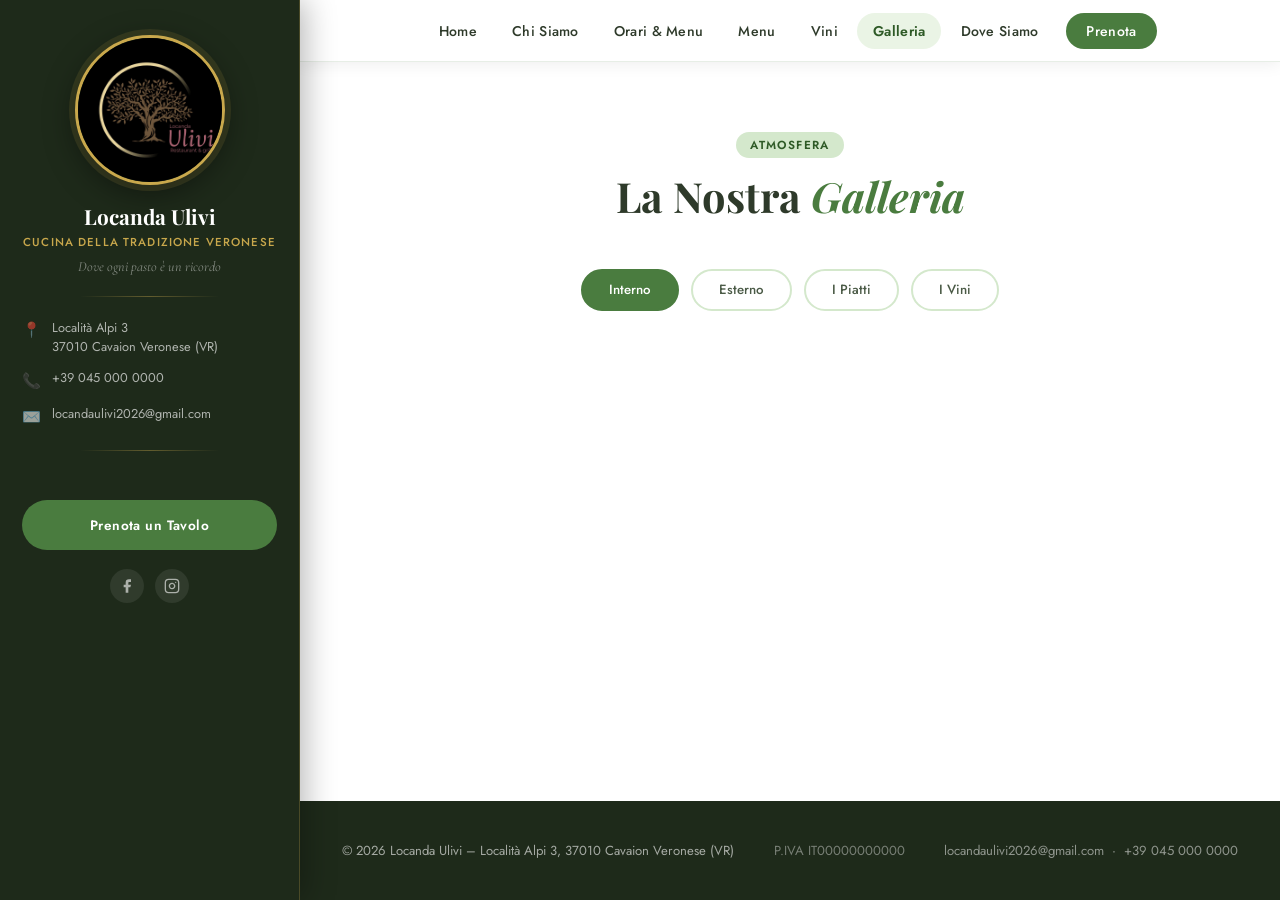
==== pages/galleria.html @ abba372a "Add files via upload" ====
<!DOCTYPE html>
<html lang="it">
<head>
  <meta charset="UTF-8"/>
  <meta name="viewport" content="width=device-width, initial-scale=1.0"/>
  <title>Galleria – Locanda Ulivi</title>
  <link rel="preconnect" href="https://fonts.googleapis.com"/>
  <link href="https://fonts.googleapis.com/css2?family=Playfair+Display:ital,wght@0,400;0,600;0,700;1,400&family=Cormorant+Garamond:ital,wght@0,300;0,400;1,400&family=Jost:wght@300;400;500;600&display=swap" rel="stylesheet"/>
  <link rel="stylesheet" href="../css/style.css"/>
</head>
<body>
<aside id="left-sidebar"></aside>
<div id="page-content">
  <nav id="navbar"></nav>

  <section class="section" style="flex:1">
    <div class="container">
      <div class="section-header">
        <span class="section-tag">Atmosfera</span>
        <h2>La Nostra <em>Galleria</em></h2>
      </div>

      <div class="g-tabs">
        <button class="gtab active" data-g="interno">Interno</button>
        <button class="gtab" data-g="esterno">Esterno</button>
        <button class="gtab" data-g="piatti">I Piatti</button>
        <button class="gtab" data-g="vini">I Vini</button>
      </div>

      <div class="g-grid" id="g-grid"></div>
    </div>
  </section>

  <footer id="footer"></footer>
</div>

<!-- LIGHTBOX -->
<div class="lightbox" id="lightbox">
  <div class="lb-bg" id="lb-bg"></div>
  <img src="" alt="" class="lb-img" id="lb-img"/>
  <button class="lb-close" id="lb-close">✕</button>
</div>

<script src="../js/data.js"></script>
<script src="../js/layout.js"></script>
<script>
// Cartelle delle foto — aggiungi nomi file qui quando hai le foto
// oppure mettile nelle cartelle e il sito le mostrerà automaticamente
const FOTO_CARTELLE = {
  interno: [
    { src: '../images/interno/foto1.jpg', alt: 'Interno 1' },
    { src: '../images/interno/foto2.jpg', alt: 'Interno 2' },
    { src: '../images/interno/foto3.jpg', alt: 'Interno 3' },
    { src: '../images/interno/foto4.jpg', alt: 'Interno 4' },
  ],
  esterno: [
    { src: '../images/esterno/foto1.jpg', alt: 'Esterno 1' },
    { src: '../images/esterno/foto2.jpg', alt: 'Esterno 2' },
    { src: '../images/esterno/foto3.jpg', alt: 'Esterno 3' },
  ],
  piatti: [
    { src: '../images/piatti/foto1.jpg', alt: 'Piatto 1' },
    { src: '../images/piatti/foto2.jpg', alt: 'Piatto 2' },
    { src: '../images/piatti/foto3.jpg', alt: 'Piatto 3' },
    { src: '../images/piatti/foto4.jpg', alt: 'Piatto 4' },
    { src: '../images/piatti/foto5.jpg', alt: 'Piatto 5' },
    { src: '../images/piatti/foto6.jpg', alt: 'Piatto 6' },
  ],
  vini: [
    { src: '../images/vini/foto1.jpg', alt: 'Vino 1' },
    { src: '../images/vini/foto2.jpg', alt: 'Vino 2' },
    { src: '../images/vini/foto3.jpg', alt: 'Vino 3' },
  ]
};

let currentCat = 'interno';

document.addEventListener('DOMContentLoaded', () => {
  buildLayout('galleria');
  renderGalleria('interno');

  document.querySelectorAll('.gtab').forEach(btn => {
    btn.addEventListener('click', () => {
      document.querySelectorAll('.gtab').forEach(b => b.classList.remove('active'));
      btn.classList.add('active');
      currentCat = btn.dataset.g;
      renderGalleria(currentCat);
    });
  });

  document.getElementById('lb-close').addEventListener('click', closeLb);
  document.getElementById('lb-bg').addEventListener('click', closeLb);
  document.addEventListener('keydown', e => { if(e.key==='Escape') closeLb(); });
});

function renderGalleria(cat) {
  const photos = FOTO_CARTELLE[cat] || [];
  const grid = document.getElementById('g-grid');
  let html = '';
  let hasAny = false;

  photos.forEach(ph => {
    html += `
      <div class="g-slot" data-src="${ph.src}" data-alt="${ph.alt}">
        <img src="${ph.src}" alt="${ph.alt}"
             onerror="this.parentElement.style.display='none'"/>
      </div>`;
    hasAny = true;
  });

  if (!hasAny) {
    html = `
      <div class="g-ph">📷<span>Carica le foto in images/${cat}/</span></div>
      <div class="g-ph">📷<span>Rinomina: foto1.jpg, foto2.jpg…</span></div>
      <div class="g-ph">📷<span>Poi ricarica la pagina</span></div>
    `;
  }

  grid.innerHTML = html;

  // Lightbox click
  grid.querySelectorAll('.g-slot').forEach(slot => {
    slot.addEventListener('click', () => {
      const img = slot.querySelector('img');
      if (img) {
        document.getElementById('lb-img').src = slot.dataset.src;
        document.getElementById('lb-img').alt = slot.dataset.alt;
        document.getElementById('lightbox').classList.add('active');
        document.body.style.overflow = 'hidden';
      }
    });
  });
}

function closeLb() {
  document.getElementById('lightbox').classList.remove('active');
  document.body.style.overflow = '';
}
</script>
</body>
</html>
---- css/style.css ----
/* ===== ROOT & RESET ===== */
*, *::before, *::after { box-sizing: border-box; margin: 0; padding: 0; }

:root {
  --green:        #4a7c3f;
  --green-dark:   #2e5a26;
  --green-mid:    #5c9150;
  --green-light:  #d4e8cc;
  --green-pale:   #eaf4e5;
  --olive:        #6b7c3a;
  --gold:         #c9a84c;
  --gold-light:   #e8c870;
  --wine:         #7a2d2d;
  --cream:        #f8f3eb;
  --cream-dark:   #ede5d0;
  --dark:         #1e2a1a;
  --charcoal:     #2c3a28;
  --text:         #2e3a2a;
  --text-mid:     #4a5a46;
  --text-light:   #6b7a66;
  --white:        #ffffff;
  --shadow:       0 4px 24px rgba(0,0,0,0.09);
  --shadow-lg:    0 12px 48px rgba(0,0,0,0.14);
  --radius:       14px;
  --radius-sm:    8px;
  --sidebar-w:    300px;
  --navbar-h:     62px;
  --tr:           all 0.32s cubic-bezier(0.4,0,0.2,1);
}

html { scroll-behavior: smooth; }
body {
  font-family: 'Jost', sans-serif;
  color: var(--text);
  background: var(--white);
  overflow-x: hidden;
}
h1,h2,h3,h4 { font-family: 'Playfair Display', serif; line-height: 1.2; }
em { font-family: 'Playfair Display', serif; font-style: italic; color: var(--green); }
a { text-decoration: none; color: inherit; transition: var(--tr); }
ul { list-style: none; }
img { max-width: 100%; display: block; }
input, select, textarea, button { font-family: 'Jost', sans-serif; }

/* ===== LAYOUT PRINCIPALE ===== */
#left-sidebar {
  position: fixed;
  left: 0; top: 0; bottom: 0;
  width: var(--sidebar-w);
  background: var(--dark);
  z-index: 1000;
  display: flex;
  flex-direction: column;
  border-right: 1px solid rgba(201,168,76,0.25);
  box-shadow: 4px 0 30px rgba(0,0,0,0.3);
  overflow-y: auto;
}

.sidebar-inner {
  display: flex;
  flex-direction: column;
  align-items: center;
  padding: 2.2rem 1.4rem 1.5rem;
  text-align: center;
  flex: 1;
}

.sidebar-stemma {
  width: 150px;
  height: 150px;
  object-fit: cover;
  border-radius: 50%;
  border: 3px solid var(--gold);
  box-shadow: 0 0 0 6px rgba(201,168,76,0.12), 0 8px 32px rgba(0,0,0,0.45);
  margin-bottom: 1.2rem;
  transition: transform 0.4s ease;
}
.sidebar-stemma:hover { transform: scale(1.04); }

.sidebar-nome {
  font-family: 'Playfair Display', serif;
  font-size: 1.3rem;
  color: var(--white);
  font-weight: 700;
  line-height: 1.2;
  margin-bottom: 0.3rem;
}

.sidebar-sub {
  font-size: 0.72rem;
  color: var(--gold);
  letter-spacing: 0.1em;
  text-transform: uppercase;
  font-weight: 500;
  margin-bottom: 0.2rem;
}

.sidebar-tagline {
  font-family: 'Cormorant Garamond', serif;
  font-size: 0.88rem;
  color: rgba(255,255,255,0.45);
  font-style: italic;
  margin-top: 0.3rem;
}

.sidebar-divider {
  width: 55%;
  height: 1px;
  background: linear-gradient(90deg, transparent, rgba(201,168,76,0.4), transparent);
  margin: 1.3rem 0;
}

.sidebar-info {
  width: 100%;
  display: flex;
  flex-direction: column;
  gap: 0.75rem;
}

.sb-row {
  display: flex;
  align-items: flex-start;
  gap: 0.65rem;
  font-size: 0.8rem;
  color: rgba(255,255,255,0.65);
  text-align: left;
  line-height: 1.5;
}

.sb-icon {
  font-size: 0.95rem;
  flex-shrink: 0;
  margin-top: 0.1rem;
  opacity: 0.85;
}

.sb-row a {
  color: rgba(255,255,255,0.65);
  transition: var(--tr);
  word-break: break-word;
}
.sb-row a:hover { color: var(--gold); }

.sidebar-cta {
  display: block;
  width: 100%;
  background: var(--green);
  color: var(--white) !important;
  text-align: center;
  padding: 0.8rem 1rem;
  border-radius: 50px;
  font-weight: 600;
  font-size: 0.85rem;
  letter-spacing: 0.03em;
  transition: var(--tr);
  margin-top: 1.8rem;
  border: 2px solid transparent;
}
.sidebar-cta:hover {
  background: transparent;
  border-color: var(--gold);
  color: var(--gold) !important;
}

.sidebar-social {
  display: flex;
  gap: 0.7rem;
  justify-content: center;
  margin-top: 1.2rem;
}
.sidebar-social a {
  width: 34px; height: 34px;
  border-radius: 50%;
  background: rgba(255,255,255,0.08);
  color: rgba(255,255,255,0.6);
  display: flex; align-items: center; justify-content: center;
  font-size: 0.85rem;
  transition: var(--tr);
}
.sidebar-social a:hover { background: var(--green); color: var(--white); }

/* ===== NAVBAR IN ALTO ===== */
#navbar {
  position: fixed;
  top: 0;
  left: var(--sidebar-w);
  right: 0;
  height: var(--navbar-h);
  z-index: 900;
  background: rgba(255,255,255,0.97);
  backdrop-filter: blur(12px);
  border-bottom: 1px solid rgba(74,124,63,0.13);
  box-shadow: 0 2px 16px rgba(0,0,0,0.07);
}

.nav-inner {
  height: 100%;
  display: flex;
  align-items: center;
  justify-content: center;
  padding: 0 2rem;
  gap: 0.3rem;
}

.nav-links {
  display: flex;
  align-items: center;
  gap: 0.2rem;
  list-style: none;
}

.nav-links a {
  font-size: 0.88rem;
  font-weight: 500;
  color: var(--text);
  padding: 0.5rem 1rem;
  border-radius: 50px;
  letter-spacing: 0.02em;
  transition: var(--tr);
}
.nav-links a:hover { color: var(--green); background: var(--green-pale); }
.nav-links a.active { color: var(--green-dark); font-weight: 600; background: var(--green-pale); }
.nav-cta {
  background: var(--green) !important;
  color: var(--white) !important;
  margin-left: 0.5rem;
  padding: 0.5rem 1.3rem !important;
}
.nav-cta:hover { background: var(--green-dark) !important; }

/* Mobile hamburger */
.hamburger {
  display: none;
  flex-direction: column;
  gap: 5px;
  background: none;
  border: none;
  cursor: pointer;
  padding: 6px;
  margin-left: auto;
}
.hamburger span { display: block; width: 24px; height: 2px; background: var(--green-dark); border-radius: 2px; transition: var(--tr); }
.hamburger.active span:nth-child(1) { transform: rotate(45deg) translate(5px,5px); }
.hamburger.active span:nth-child(2) { opacity: 0; }
.hamburger.active span:nth-child(3) { transform: rotate(-45deg) translate(5px,-5px); }

/* ===== CONTENUTO PRINCIPALE ===== */
#page-content {
  margin-left: var(--sidebar-w);
  padding-top: var(--navbar-h);
  min-height: 100vh;
  display: flex;
  flex-direction: column;
}

.container { max-width: 960px; margin: 0 auto; padding: 0 2rem; }

/* ===== SEZIONI ===== */
.section { padding: 70px 0; }
.section-green { background: var(--green-pale); padding: 70px 0; }
.section-dark { background: var(--dark); padding: 70px 0; }
.section-cream { background: var(--cream); padding: 70px 0; }

.section-header { text-align: center; margin-bottom: 3rem; }
.section-header h2 { font-size: clamp(1.8rem, 3.5vw, 2.6rem); margin-bottom: 0.6rem; }
.section-header p { color: var(--text-light); max-width: 560px; margin: 0 auto; }

.section-tag {
  display: inline-block;
  background: var(--green-light);
  color: var(--green-dark);
  font-size: 0.73rem;
  font-weight: 600;
  letter-spacing: 0.12em;
  text-transform: uppercase;
  padding: 0.3rem 0.9rem;
  border-radius: 50px;
  margin-bottom: 0.8rem;
}
.section-tag.light { background: rgba(255,255,255,0.2); color: var(--white); }

/* ===== BOTTONI ===== */
.btn-primary {
  display: inline-block;
  background: var(--green);
  color: var(--white);
  padding: 0.85rem 2.2rem;
  border-radius: 50px;
  font-weight: 600;
  font-size: 0.95rem;
  letter-spacing: 0.04em;
  border: none;
  cursor: pointer;
  transition: var(--tr);
}
.btn-primary:hover { background: var(--green-dark); transform: translateY(-2px); box-shadow: 0 8px 24px rgba(74,124,63,0.35); }
.btn-primary.small { padding: 0.6rem 1.4rem; font-size: 0.88rem; }
.btn-outline {
  display: inline-block;
  background: transparent;
  color: var(--white);
  padding: 0.85rem 2.2rem;
  border-radius: 50px;
  font-weight: 600;
  font-size: 0.95rem;
  border: 2px solid rgba(255,255,255,0.7);
  cursor: pointer;
  transition: var(--tr);
}
.btn-outline:hover { background: rgba(255,255,255,0.15); }

/* ===== FOOTER ===== */
#footer {
  background: var(--dark);
  color: rgba(255,255,255,0.6);
  padding: 2.5rem 0;
  margin-top: auto;
}
.footer-inner {
  display: flex;
  justify-content: space-between;
  align-items: center;
  flex-wrap: wrap;
  gap: 1rem;
  font-size: 0.82rem;
}
.footer-inner a { color: rgba(255,255,255,0.5); }
.footer-inner a:hover { color: var(--gold); }
.footer-piva { color: rgba(255,255,255,0.4); }

/* ===== HOME HERO ===== */
.home-hero {
  background: linear-gradient(135deg, var(--green-dark) 0%, #3a6e30 50%, var(--olive) 100%);
  padding: 3.5rem 2rem 2.5rem;
  text-align: center;
  color: var(--white);
  position: relative;
  overflow: hidden;
}
.home-hero::before {
  content: '';
  position: absolute; inset: 0;
  background-image: radial-gradient(ellipse at 30% 50%, rgba(201,168,76,0.12) 0%, transparent 60%);
}
.home-hero-content { position: relative; z-index: 1; }
.home-hero h1 {
  font-size: clamp(2.5rem, 6vw, 4.5rem);
  font-weight: 700;
  line-height: 1.0;
  margin-bottom: 0.6rem;
}
.home-hero h1 em { color: var(--gold-light); }
.home-hero-sub {
  font-family: 'Cormorant Garamond', serif;
  font-size: 1.2rem;
  color: rgba(255,255,255,0.8);
  margin-bottom: 2rem;
  font-style: italic;
}
.home-hero-actions { display: flex; gap: 1rem; justify-content: center; flex-wrap: wrap; }

/* ===== HOME FOTO ===== */
.foto-grid {
  display: grid;
  grid-template-columns: 1.4fr 1fr 1fr;
  grid-template-rows: 340px;
  gap: 1rem;
  padding: 2rem;
}

.foto-slot {
  border-radius: var(--radius);
  overflow: hidden;
  position: relative;
  cursor: pointer;
  background: var(--green-pale);
}
.foto-slot img {
  width: 100%;
  height: 100%;
  object-fit: cover;
  transition: transform 0.5s ease;
}
.foto-slot:hover img { transform: scale(1.05); }

.foto-placeholder {
  width: 100%; height: 100%;
  display: flex; flex-direction: column;
  align-items: center; justify-content: center;
  gap: 0.6rem;
  background: linear-gradient(135deg, var(--green-pale), var(--green-light));
  border: 2px dashed var(--green-mid);
  border-radius: var(--radius);
  color: var(--green-mid);
}
.foto-placeholder .ph-icon { font-size: 2.5rem; }
.foto-placeholder span { font-size: 0.8rem; color: var(--text-light); font-weight: 500; }

.foto-overlay {
  position: absolute; inset: 0;
  background: linear-gradient(to top, rgba(30,42,26,0.6) 0%, transparent 60%);
  opacity: 0; transition: var(--tr);
}
.foto-slot:hover .foto-overlay { opacity: 1; }

.foto-caption {
  position: absolute; bottom: 1rem; left: 1rem;
  color: var(--white); font-size: 0.82rem; font-weight: 600;
  letter-spacing: 0.06em; text-transform: uppercase;
  opacity: 0; transition: var(--tr);
}
.foto-slot:hover .foto-caption { opacity: 1; }

/* ===== HOME INFO RAPIDE ===== */
.home-quick {
  display: grid;
  grid-template-columns: repeat(3, 1fr);
  gap: 0;
  border-top: 1px solid var(--green-light);
  border-bottom: 1px solid var(--green-light);
}
.quick-item {
  padding: 1.8rem 1.5rem;
  text-align: center;
  border-right: 1px solid var(--green-light);
}
.quick-item:last-child { border-right: none; }
.quick-icon { font-size: 1.8rem; margin-bottom: 0.5rem; }
.quick-label { font-size: 0.72rem; color: var(--text-light); text-transform: uppercase; letter-spacing: 0.1em; font-weight: 600; margin-bottom: 0.3rem; }
.quick-value { font-family: 'Playfair Display', serif; font-size: 1rem; color: var(--text); }

/* ===== MENU PAGE ===== */
.menu-tabs { display: flex; gap: 0.5rem; flex-wrap: wrap; justify-content: center; margin-bottom: 2.5rem; }
.tab {
  background: var(--green-pale); color: var(--text-mid);
  border: none; padding: 0.65rem 1.6rem; border-radius: 50px;
  font-family: 'Jost',sans-serif; font-weight: 500; font-size: 0.9rem;
  cursor: pointer; transition: var(--tr);
}
.tab:hover { background: var(--green-light); }
.tab.active { background: var(--green); color: var(--white); }
.menu-grid { display: grid; grid-template-columns: repeat(auto-fill, minmax(260px, 1fr)); gap: 1.2rem; }
.menu-card {
  background: var(--white); border-radius: var(--radius); padding: 1.5rem;
  box-shadow: var(--shadow); border-left: 3px solid var(--green-light);
  transition: var(--tr);
}
.menu-card:hover { transform: translateY(-3px); box-shadow: var(--shadow-lg); border-left-color: var(--green); }
.mc-header { display: flex; justify-content: space-between; align-items: flex-start; gap: 1rem; margin-bottom: 0.5rem; }
.mc-nome { font-family: 'Playfair Display', serif; font-size: 1.02rem; color: var(--text); }
.mc-prezzo { font-family: 'Playfair Display', serif; font-size: 1.12rem; color: var(--green); font-weight: 700; white-space: nowrap; }
.mc-desc { font-size: 0.83rem; color: var(--text-light); line-height: 1.6; }

/* ===== VINI PAGE ===== */
.vini-grid { display: grid; grid-template-columns: repeat(auto-fill, minmax(280px, 1fr)); gap: 1.5rem; }
.vino-card {
  background: rgba(255,255,255,0.06);
  border: 1px solid rgba(255,255,255,0.12);
  border-radius: var(--radius); padding: 1.8rem;
  transition: var(--tr); position: relative; overflow: hidden;
}
.vino-card::before {
  content: ''; position: absolute; top: 0; left: 0; right: 0; height: 3px;
  background: linear-gradient(90deg, var(--gold), var(--gold-light));
}
.vino-card:hover { background: rgba(255,255,255,0.1); transform: translateY(-3px); }
.vc-head { display: flex; justify-content: space-between; align-items: flex-start; margin-bottom: 0.8rem; }
.vc-nome { font-family: 'Playfair Display', serif; font-size: 1.1rem; color: var(--white); }
.vc-prezzo { font-family: 'Playfair Display', serif; font-size: 1.3rem; color: var(--gold); font-weight: 700; }
.vc-badge {
  display: inline-block; font-size: 0.72rem; padding: 0.25rem 0.7rem;
  border-radius: 50px; font-weight: 600; margin-bottom: 0.8rem;
}
.vc-badge.bianco { background: rgba(255,255,200,0.2); color: #ffe; }
.vc-badge.rosso { background: rgba(180,50,50,0.3); color: #ffccc; }
.vc-badge.bollicine { background: rgba(200,180,100,0.25); color: var(--gold-light); }
.vc-prod { font-size: 0.8rem; color: rgba(255,255,255,0.5); margin-bottom: 0.4rem; }
.vc-anno { font-size: 0.78rem; color: var(--gold); margin-bottom: 0.6rem; }
.vc-desc { font-size: 0.85rem; color: rgba(255,255,255,0.65); line-height: 1.6; }

/* ===== ORARI PAGE ===== */
.orari-grid { display: grid; grid-template-columns: 1fr 1.1fr; gap: 2.5rem; }
.orari-card, .pranzo-card {
  background: var(--white); border-radius: var(--radius);
  padding: 2.2rem; box-shadow: var(--shadow);
  border-top: 4px solid var(--green);
}
.orari-card h3, .pranzo-card h3 { font-size: 1.4rem; margin-bottom: 1.5rem; color: var(--green-dark); }
.or-row { display: flex; gap: 1rem; align-items: flex-start; margin-bottom: 1.3rem; }
.or-ico { font-size: 1.4rem; flex-shrink: 0; }
.or-row div { display: flex; flex-direction: column; gap: 0.2rem; }
.or-row strong { font-size: 0.95rem; }
.or-time { font-family: 'Playfair Display', serif; font-size: 1.25rem; color: var(--green); font-weight: 700; }
.or-row em { font-size: 0.78rem; color: var(--text-light); font-style: normal; }
.or-chiusura { margin-top: 1.2rem; padding: 0.9rem 1.1rem; background: #fff3f3; border-radius: var(--radius-sm); font-size: 0.88rem; color: #8b3333; border-left: 3px solid #e57373; }
.pl-ribbon { display: inline-block; background: var(--green); color: var(--white); font-size: 0.75rem; font-weight: 600; padding: 0.3rem 0.9rem; border-radius: 50px; margin-bottom: 0.8rem; }
.pl-prezzo { font-family: 'Playfair Display', serif; font-size: 2.8rem; color: var(--green); font-weight: 700; margin: 0.4rem 0; line-height: 1; }
.pranzo-card p { color: var(--text-mid); line-height: 1.7; margin-bottom: 1rem; font-size: 0.93rem; }
.pl-list { display: flex; flex-direction: column; gap: 0.45rem; margin-bottom: 1rem; }
.pl-list li { font-size: 0.9rem; color: var(--text); }
.pl-note { font-size: 0.8rem; color: var(--text-light); font-style: italic; margin-bottom: 1.3rem !important; }

/* ===== CHI SIAMO ===== */
.chi-grid { display: grid; grid-template-columns: 1fr 1fr; gap: 3.5rem; align-items: center; }
.chi-testo h2 { font-size: clamp(1.7rem, 3vw, 2.4rem); margin-bottom: 1.2rem; }
.chi-testo p { color: var(--text-mid); line-height: 1.8; font-size: 1rem; margin-bottom: 1.8rem; }
.feats { display: flex; gap: 1.5rem; flex-wrap: wrap; }
.feat { display: flex; flex-direction: column; align-items: center; gap: 0.4rem; }
.feat span { font-size: 1.6rem; }
.feat strong { font-size: 0.78rem; font-weight: 600; color: var(--text-mid); text-align: center; }
.chi-imgs { display: grid; grid-template-columns: 1fr 1fr; gap: 0.8rem; }
.chi-img-main { grid-column: 1/-1; border-radius: var(--radius); overflow: hidden; height: 230px; }
.chi-img-sm { border-radius: var(--radius); overflow: hidden; height: 140px; }
.chi-img-main img, .chi-img-sm img { width: 100%; height: 100%; object-fit: cover; }
.img-ph {
  width: 100%; height: 100%;
  background: var(--green-pale); border: 2px dashed var(--green-mid);
  border-radius: var(--radius);
  display: flex; flex-direction: column; align-items: center; justify-content: center;
  gap: 0.5rem; font-size: 1.8rem; color: var(--green-mid);
}
.img-ph span { font-size: 0.78rem; color: var(--text-light); }

/* ===== GALLERIA ===== */
.g-tabs { display: flex; gap: 0.8rem; justify-content: center; margin-bottom: 2rem; flex-wrap: wrap; }
.gtab {
  background: var(--white); color: var(--text-mid);
  border: 2px solid var(--green-light); padding: 0.6rem 1.6rem;
  border-radius: 50px; font-family: 'Jost',sans-serif;
  font-weight: 500; cursor: pointer; transition: var(--tr);
}
.gtab:hover { border-color: var(--green); color: var(--green); }
.gtab.active { background: var(--green); border-color: var(--green); color: var(--white); }
.g-grid { display: grid; grid-template-columns: repeat(auto-fill, minmax(200px, 1fr)); gap: 1rem; }
.g-slot { aspect-ratio: 4/3; border-radius: var(--radius); overflow: hidden; cursor: pointer; }
.g-slot img { width: 100%; height: 100%; object-fit: cover; transition: transform 0.4s; }
.g-slot:hover img { transform: scale(1.06); }
.g-ph {
  width: 100%; height: 100%;
  background: var(--green-pale); border: 2px dashed var(--green);
  border-radius: var(--radius);
  display: flex; flex-direction: column; align-items: center; justify-content: center;
  gap: 0.5rem; font-size: 1.8rem; color: var(--green);
}
.g-ph span { font-size: 0.78rem; color: var(--text-light); }

/* ===== DOVE SIAMO ===== */
.dove-grid { display: grid; grid-template-columns: 1fr 1.3fr; gap: 3rem; align-items: start; }
.dove-row { display: flex; gap: 1rem; align-items: flex-start; margin-bottom: 1.2rem; font-size: 0.93rem; }
.dove-row span { font-size: 1.2rem; flex-shrink: 0; margin-top: 0.1rem; }
.dove-row a { color: var(--green-dark); font-weight: 500; }
.dove-row a:hover { color: var(--green); }
.indicazioni-box {
  background: var(--white); border-radius: var(--radius); padding: 1.5rem;
  box-shadow: var(--shadow); margin-bottom: 1.3rem;
}
.indicazioni-box h4 { font-family: 'Playfair Display', serif; font-size: 1.05rem; margin-bottom: 0.5rem; color: var(--green-dark); }
.indicazioni-box p { font-size: 0.86rem; color: var(--text-light); margin-bottom: 0.7rem; }
.ind-form { display: flex; gap: 0.6rem; margin-bottom: 0.7rem; }
.ind-form input {
  flex: 1; padding: 0.6rem 1rem; border: 2px solid var(--green-light);
  border-radius: 50px; font-size: 0.88rem; color: var(--text); outline: none; transition: var(--tr);
}
.ind-form input:focus { border-color: var(--green); }
.link-gmaps { display: block; font-size: 0.83rem; color: var(--green); font-weight: 500; }
.link-gmaps:hover { text-decoration: underline; }
.come-arrivare { background: var(--white); border-radius: var(--radius); padding: 1.5rem; box-shadow: var(--shadow); }
.come-arrivare h4 { font-family: 'Playfair Display', serif; font-size: 1.05rem; margin-bottom: 0.9rem; color: var(--green-dark); }
.come-arrivare ul { display: flex; flex-direction: column; gap: 0.8rem; }
.come-arrivare li { display: flex; gap: 0.8rem; font-size: 0.88rem; color: var(--text-mid); line-height: 1.5; }
.come-arrivare li span { font-size: 1rem; flex-shrink: 0; }
.mappa-wrap { position: sticky; top: calc(var(--navbar-h) + 20px); }
.mappa-wrap iframe { display: block; box-shadow: var(--shadow-lg); border-radius: var(--radius); }
.mappa-btn-ext {
  display: block; margin-top: 0.7rem; text-align: center;
  background: var(--green); color: var(--white);
  padding: 0.7rem 1.5rem; border-radius: 50px;
  font-weight: 600; font-size: 0.88rem; transition: var(--tr);
}
.mappa-btn-ext:hover { background: var(--green-dark); }

/* ===== PRENOTA ===== */
.prenota-wrap { display: grid; grid-template-columns: 1fr 1.4fr; gap: 3rem; align-items: start; }
.prenota-info h2 { font-size: clamp(1.7rem,3vw,2.4rem); margin-bottom: 1rem; }
.prenota-info p { color: var(--text-mid); line-height: 1.7; margin-bottom: 1.5rem; }
.cstack { display: flex; flex-direction: column; gap: 0.7rem; }
.ci { display: flex; align-items: center; gap: 0.7rem; font-size: 0.9rem; }
.form-box { background: var(--white); border-radius: var(--radius); padding: 2.2rem; box-shadow: var(--shadow-lg); }
.frow { display: grid; grid-template-columns: 1fr 1fr; gap: 1rem; margin-bottom: 1rem; }
.fg { display: flex; flex-direction: column; gap: 0.35rem; }
.fg.full { margin-bottom: 1rem; }
.fg label { font-size: 0.78rem; font-weight: 600; color: var(--text-mid); text-transform: uppercase; letter-spacing: 0.04em; }
.fg input, .fg select, .fg textarea {
  padding: 0.72rem 1rem; border: 2px solid #e0e8dc;
  border-radius: var(--radius-sm); font-size: 0.92rem; color: var(--text);
  background: var(--white); transition: var(--tr); outline: none;
}
.fg input:focus, .fg select:focus, .fg textarea:focus { border-color: var(--green); box-shadow: 0 0 0 3px rgba(74,124,63,0.1); }
.fg textarea { resize: vertical; }
.prenota-ok { text-align: center; padding: 2rem; display: flex; flex-direction: column; align-items: center; gap: 0.5rem; }
.prenota-ok span { font-size: 3rem; }
.prenota-ok h3 { font-size: 1.4rem; color: var(--green); }
.prenota-ok p { color: var(--text-light); }

/* ===== LIGHTBOX ===== */
.lightbox { position: fixed; inset: 0; z-index: 9999; display: none; align-items: center; justify-content: center; }
.lightbox.active { display: flex; }
.lb-bg { position: absolute; inset: 0; background: rgba(0,0,0,0.92); cursor: pointer; }
.lb-img { position: relative; z-index: 1; max-width: 90vw; max-height: 90vh; object-fit: contain; border-radius: var(--radius); }
.lb-close { position: absolute; top: 1.5rem; right: 1.5rem; z-index: 2; background: rgba(255,255,255,0.15); border: none; color: var(--white); font-size: 1.2rem; width: 44px; height: 44px; border-radius: 50%; cursor: pointer; display: flex; align-items: center; justify-content: center; }
.lb-close:hover { background: rgba(255,255,255,0.3); }

/* ===== SCROLL ANIMATIONS ===== */
.reveal { opacity: 0; transform: translateY(22px); transition: opacity 0.6s ease, transform 0.6s ease; }
.reveal.visible { opacity: 1; transform: translateY(0); }

/* ===== RESPONSIVE ===== */
@media (max-width: 1024px) {
  :root { --sidebar-w: 260px; }
  .orari-grid, .chi-grid, .dove-grid, .prenota-wrap { grid-template-columns: 1fr; gap: 2rem; }
  .mappa-wrap { position: static; }
  .foto-grid { grid-template-columns: 1fr 1fr; grid-template-rows: 220px 220px; }
}

@media (max-width: 768px) {
  :root { --sidebar-w: 0px; }
  #left-sidebar { display: none; }
  #page-content { margin-left: 0; }
  #navbar { left: 0; }
  .nav-inner { justify-content: space-between; }
  .hamburger { display: flex; }
  .nav-links {
    display: none;
    position: absolute; top: var(--navbar-h); left: 0; right: 0;
    background: var(--white); flex-direction: column;
    padding: 1rem; border-bottom: 2px solid var(--green-light);
    box-shadow: 0 8px 24px rgba(0,0,0,0.1); gap: 0.2rem;
  }
  .nav-links.open { display: flex; }
  .section, .section-green, .section-dark, .section-cream { padding: 50px 0; }
  .frow { grid-template-columns: 1fr; }
  .foto-grid { grid-template-columns: 1fr; grid-template-rows: auto; }
  .home-quick { grid-template-columns: 1fr; }
  .quick-item { border-right: none; border-bottom: 1px solid var(--green-light); }
  .quick-item:last-child { border-bottom: none; }
}
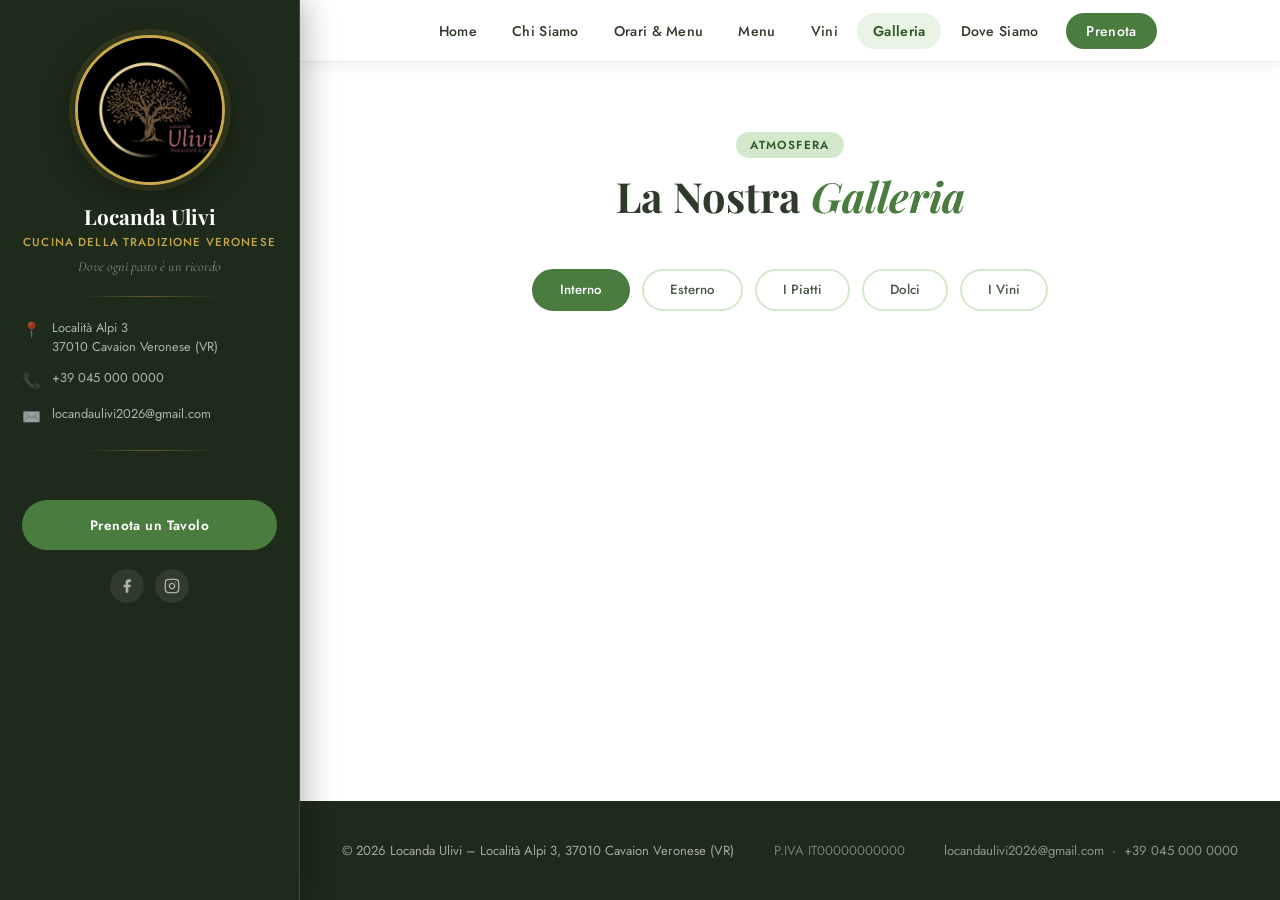
==== commit 46622054: "Add files via upload" ====
--- a/pages/galleria.html
+++ b/pages/galleria.html
@@ -7,6 +7,16 @@
   <link rel="preconnect" href="https://fonts.googleapis.com"/>
   <link href="https://fonts.googleapis.com/css2?family=Playfair+Display:ital,wght@0,400;0,600;0,700;1,400&family=Cormorant+Garamond:ital,wght@0,300;0,400;1,400&family=Jost:wght@300;400;500;600&display=swap" rel="stylesheet"/>
   <link rel="stylesheet" href="../css/style.css"/>
+  <style>
+    .g-slot { display: none; }
+    .g-slot.loaded { display: block; }
+    .g-empty {
+      text-align: center; padding: 3rem; color: var(--text-light);
+      grid-column: 1/-1;
+    }
+    .g-empty span { font-size: 2.5rem; display: block; margin-bottom: 0.5rem; }
+    .g-empty small { font-size: 0.82rem; }
+  </style>
 </head>
 <body>
 <aside id="left-sidebar"></aside>
@@ -24,6 +34,7 @@
         <button class="gtab active" data-g="interno">Interno</button>
         <button class="gtab" data-g="esterno">Esterno</button>
         <button class="gtab" data-g="piatti">I Piatti</button>
+        <button class="gtab" data-g="dolci">Dolci</button>
         <button class="gtab" data-g="vini">I Vini</button>
       </div>
 
@@ -44,36 +55,15 @@
 <script src="../js/data.js"></script>
 <script src="../js/layout.js"></script>
 <script>
-// Cartelle delle foto — aggiungi nomi file qui quando hai le foto
-// oppure mettile nelle cartelle e il sito le mostrerà automaticamente
-const FOTO_CARTELLE = {
-  interno: [
-    { src: '../images/interno/foto1.jpg', alt: 'Interno 1' },
-    { src: '../images/interno/foto2.jpg', alt: 'Interno 2' },
-    { src: '../images/interno/foto3.jpg', alt: 'Interno 3' },
-    { src: '../images/interno/foto4.jpg', alt: 'Interno 4' },
-  ],
-  esterno: [
-    { src: '../images/esterno/foto1.jpg', alt: 'Esterno 1' },
-    { src: '../images/esterno/foto2.jpg', alt: 'Esterno 2' },
-    { src: '../images/esterno/foto3.jpg', alt: 'Esterno 3' },
-  ],
-  piatti: [
-    { src: '../images/piatti/foto1.jpg', alt: 'Piatto 1' },
-    { src: '../images/piatti/foto2.jpg', alt: 'Piatto 2' },
-    { src: '../images/piatti/foto3.jpg', alt: 'Piatto 3' },
-    { src: '../images/piatti/foto4.jpg', alt: 'Piatto 4' },
-    { src: '../images/piatti/foto5.jpg', alt: 'Piatto 5' },
-    { src: '../images/piatti/foto6.jpg', alt: 'Piatto 6' },
-  ],
-  vini: [
-    { src: '../images/vini/foto1.jpg', alt: 'Vino 1' },
-    { src: '../images/vini/foto2.jpg', alt: 'Vino 2' },
-    { src: '../images/vini/foto3.jpg', alt: 'Vino 3' },
-  ]
+const MAX_FOTO = 20;
+
+const CARTELLE = {
+  interno: { label: 'Interno',  path: '../images/interno/' },
+  esterno: { label: 'Esterno',  path: '../images/esterno/' },
+  piatti:  { label: 'I Piatti', path: '../images/piatti/'  },
+  dolci:   { label: 'Dolci',    path: '../images/dolci/'   },
+  vini:    { label: 'I Vini',   path: '../images/vini/'    }
 };
-
-let currentCat = 'interno';
 
 document.addEventListener('DOMContentLoaded', () => {
   buildLayout('galleria');
@@ -83,53 +73,62 @@
     btn.addEventListener('click', () => {
       document.querySelectorAll('.gtab').forEach(b => b.classList.remove('active'));
       btn.classList.add('active');
-      currentCat = btn.dataset.g;
-      renderGalleria(currentCat);
+      renderGalleria(btn.dataset.g);
     });
   });
 
   document.getElementById('lb-close').addEventListener('click', closeLb);
   document.getElementById('lb-bg').addEventListener('click', closeLb);
-  document.addEventListener('keydown', e => { if(e.key==='Escape') closeLb(); });
+  document.addEventListener('keydown', e => { if (e.key === 'Escape') closeLb(); });
 });
 
 function renderGalleria(cat) {
-  const photos = FOTO_CARTELLE[cat] || [];
   const grid = document.getElementById('g-grid');
-  let html = '';
-  let hasAny = false;
+  const cartella = CARTELLE[cat];
+  if (!cartella) return;
 
-  photos.forEach(ph => {
-    html += `
-      <div class="g-slot" data-src="${ph.src}" data-alt="${ph.alt}">
-        <img src="${ph.src}" alt="${ph.alt}"
-             onerror="this.parentElement.style.display='none'"/>
-      </div>`;
-    hasAny = true;
-  });
+  grid.innerHTML = '';
+  let totalErrors = 0;
 
-  if (!hasAny) {
-    html = `
-      <div class="g-ph">📷<span>Carica le foto in images/${cat}/</span></div>
-      <div class="g-ph">📷<span>Rinomina: foto1.jpg, foto2.jpg…</span></div>
-      <div class="g-ph">📷<span>Poi ricarica la pagina</span></div>
-    `;
-  }
+  for (let i = 1; i <= MAX_FOTO; i++) {
+    const slot = document.createElement('div');
+    slot.className = 'g-slot';
 
-  grid.innerHTML = html;
+    const img = document.createElement('img');
+    img.alt = cartella.label + ' ' + i;
+    img.loading = 'lazy';
 
-  // Lightbox click
-  grid.querySelectorAll('.g-slot').forEach(slot => {
-    slot.addEventListener('click', () => {
-      const img = slot.querySelector('img');
-      if (img) {
-        document.getElementById('lb-img').src = slot.dataset.src;
-        document.getElementById('lb-img').alt = slot.dataset.alt;
+    img.onload = () => {
+      slot.classList.add('loaded');
+      const empty = grid.querySelector('.g-empty');
+      if (empty) empty.remove();
+      slot.addEventListener('click', () => {
+        document.getElementById('lb-img').src = img.src;
+        document.getElementById('lb-img').alt = img.alt;
         document.getElementById('lightbox').classList.add('active');
         document.body.style.overflow = 'hidden';
+      });
+    };
+
+    img.onerror = () => {
+      slot.remove();
+      totalErrors++;
+      if (totalErrors === MAX_FOTO) {
+        if (!grid.querySelector('.g-empty')) {
+          grid.innerHTML = `
+            <div class="g-empty">
+              <span>📷</span>
+              <p>Nessuna foto ancora in questa categoria.</p>
+              <small>Carica le foto rinominandole <strong>foto1.jpg</strong>, <strong>foto2.jpg</strong>… nella cartella <strong>images/${cat}/</strong></small>
+            </div>`;
+        }
       }
-    });
-  });
+    };
+
+    img.src = cartella.path + 'foto' + i + '.jpg';
+    slot.appendChild(img);
+    grid.appendChild(slot);
+  }
 }
 
 function closeLb() {
